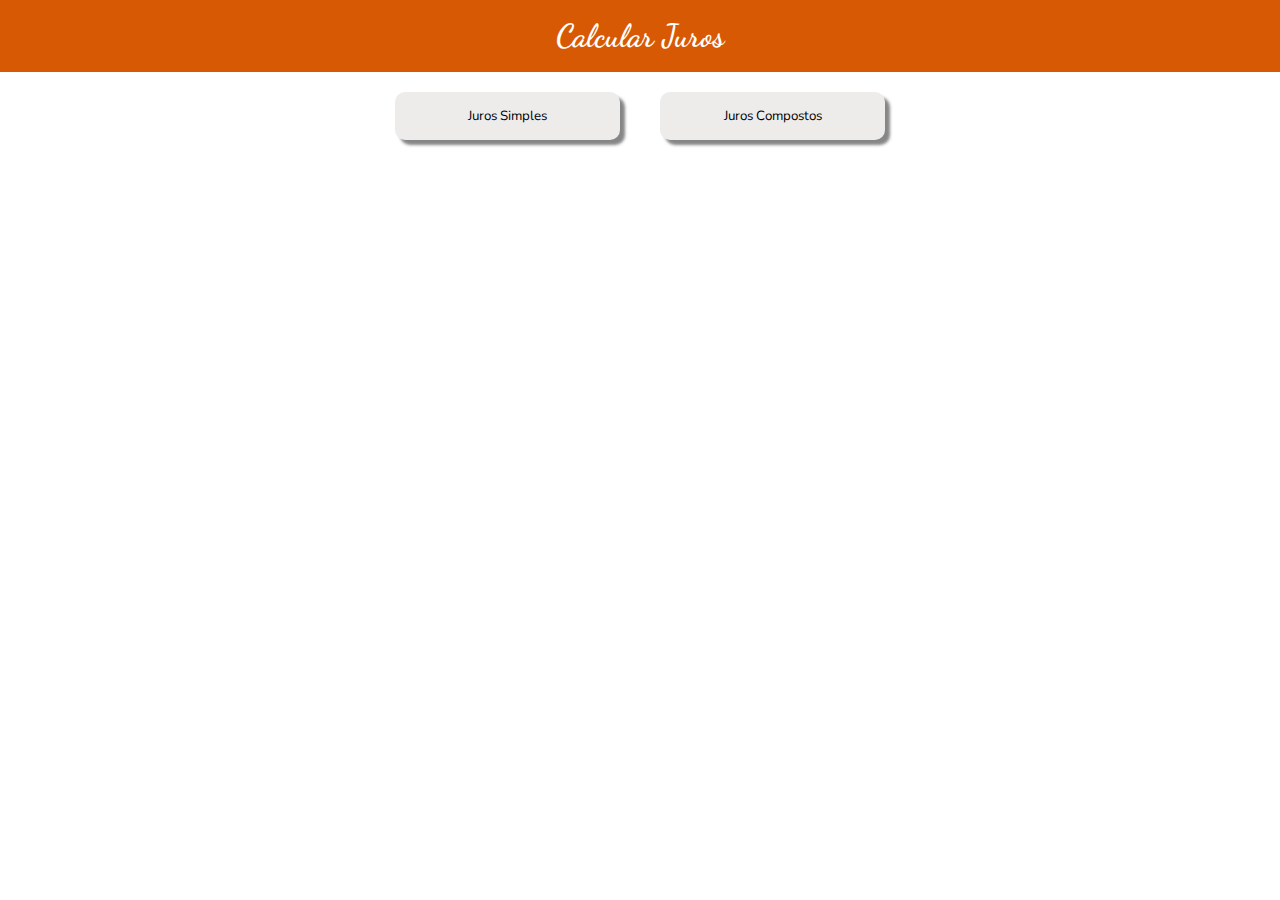
==== Gerson Project/index.html @ 209ef132 "emersos removido do beta" ====
<!DOCTYPE html>
<html lang="pt-br">
<head>
    <meta charset="UTF-8">
    <meta http-equiv="X-UA-Compatible" content="IE=edge">
    <meta name="viewport" content="width=device-width, initial-scale=1.0">
    <link rel="stylesheet" href="assets/style/style.css">
    <title>Calcular Juros</title>
</head>
<body>
    <header>
        <h1>Calcular Juros</h1>
    </header>
    <main id="main">
        <div class="option" id="option">
            <button id="btnjs">Juros Simples</button>
            <button id="btnjc">Juros Compostos</button>
        </div>
        <div id="divform">
            <div class="divcontent">
                <form action="" id="form">
                    <div>
                        <label id="label" for="capital">Capital em Reais</label>
                        <input type="text" name="capital" id="capital">
                    </div>

                    <div>
                        <label id="label" for="taxa">Taxa em Porcentagem (em meses)</label>
                        <input type="text" name="taxa" id="taxa">
                    </div>

                    <div>
                        <label id="label" for="tempo">Tempo em Meses</label>
                        <input type="text" name="tempo" id="tempo">
                    </div>
                    <div class="divb">
                        <button id="btn" type="submit">Enviar Informações</button>
                        <button id="btnfechar">Fechar</button>
                    </div>
                </form>
                <div class="divresult">
                    <p id="p"></p>
                </div>
            </div>
        </div>
        <div class="cv">

        </div>
    </main>
    <script src="assets/script/script.js"></script>
</body>
</html>
---- Gerson Project/assets/style/style.css ----
@import url('https://fonts.googleapis.com/css2?family=Inconsolata:wght@500&family=Nunito:wght@500&display=swap');
@import url('https://fonts.googleapis.com/css2?family=Dancing+Script:wght@500&display=swap');
*{
    margin: 0;
    padding: 0;
    font-family: 'Nunito', sans-serif;
}
main{
    display: flex;
    justify-content: center;
    align-items: center;
}
header h1{
    font-family: 'Dancing Script', cursive;
}
header{
    color: white;
    background-color: #d85904;
    height: 8vh;
    text-align: center;
    display: flex;
    justify-content: center;
    align-items: center;
}
.option{
    display: flex;
    height: calc(100vh - 8vh);
    flex-direction: row;
    justify-content: center;
    align-items:flex-start;
}
.option button{
    cursor: pointer;
    outline: none;
    border: none;
    padding: 15px;
    width: 25vh;
    background-color: rgb(238, 235, 235);
    border-radius: 10px;
    box-shadow:  5px 5px 3px #2727278f;
    margin:20px;
    position: relative;
    transition: 0.5s ease-in-out;
    z-index: 2;
}
button::before{
    content: "";
    top: 0%;
    left: 0%;
    width: 0%;
    height: 100%;
    border-radius: 10px;
    background-color: #db600e;
    position: absolute;
    transition: .5s ease-in-out;
    z-index: -1;
}
button:hover{
    color: white;
    transition: .5s ease-in-out;
}
button:hover::before{
    color: white;
    content: "";
    top: 0%;
    left: 0%;
    width: 100%;
    height: 100%;
    background-color: #db600e;
    position: absolute;
    transition: .5s ease-in-out;
    z-index: -1;
}
.divcontent{
    background-color: #db600e;
    height: fit-content;
    width: fit-content;
    padding: 30px;
    border-radius: 47px;
    background: #db600e;
    box-shadow:  15px 15px 20px #181717a8;
    width: 60%;
}
#divform{
    height: calc(100vh - 8vh);
    display: flex;
    display: none;
    flex-direction: column;
    justify-content: center;
    align-items: center;
}
form{
    position: relative;
    display: flex;
    flex-direction: column;
    justify-content: center;
    align-items: center;
    text-align: center;

}
form div{
    display: flex;
    width: 70%;
    flex-direction: column;
}
form label{
    color: white;
    margin-top: 10px;
}
form input{
    background-color: transparent;
    outline: none;
    background-color: rgb(255, 255, 255);
    padding: 7px;
    border-radius: 10px;
    border: none;
    box-shadow:  5px 5px 0px #33323267
}
.divb{
    display: flex;
    flex-direction: row;
    justify-content: center;
}
.divb button{
    position: relative;
    width: 40%;
    margin: 20px 20px;
    padding: 10px;
    background-color: white;
    border: none;
    border-radius: 5px;
    font-size: 0.9em;
    box-shadow:  5px 5px 3px #2727278f;
    z-index: 2;
    transition: 0.5s ease-in-out;
}
.divb button:before{
    content: "";
    top: 0%;
    left: 0%;
    width: 0%;
    height: 100%;
    border-radius: 5px;
    background-color: #10cb3f;
    position: absolute;
    transition: 0.5s ease-in-out;
    z-index: -1;
}
.divb button:hover{
    color: white;
    transition: 0.3s ease-in-out;
}
.divb button:hover::before{
    color: white;
    content: "";
    display: flex;
    justify-content: center;
    align-items: center;
    top: 0%;
    left: 0%;
    width: 102%;
    height: 102%;
    background-color: #10cb3f;
    position: absolute;
    transition: 0.5s ease-in-out;
    z-index: -1;
}
.divresult{
    margin-top: 10px;
    display: flex;
    justify-content: center;
    align-items: center;
    transition: all 0.5s;
}
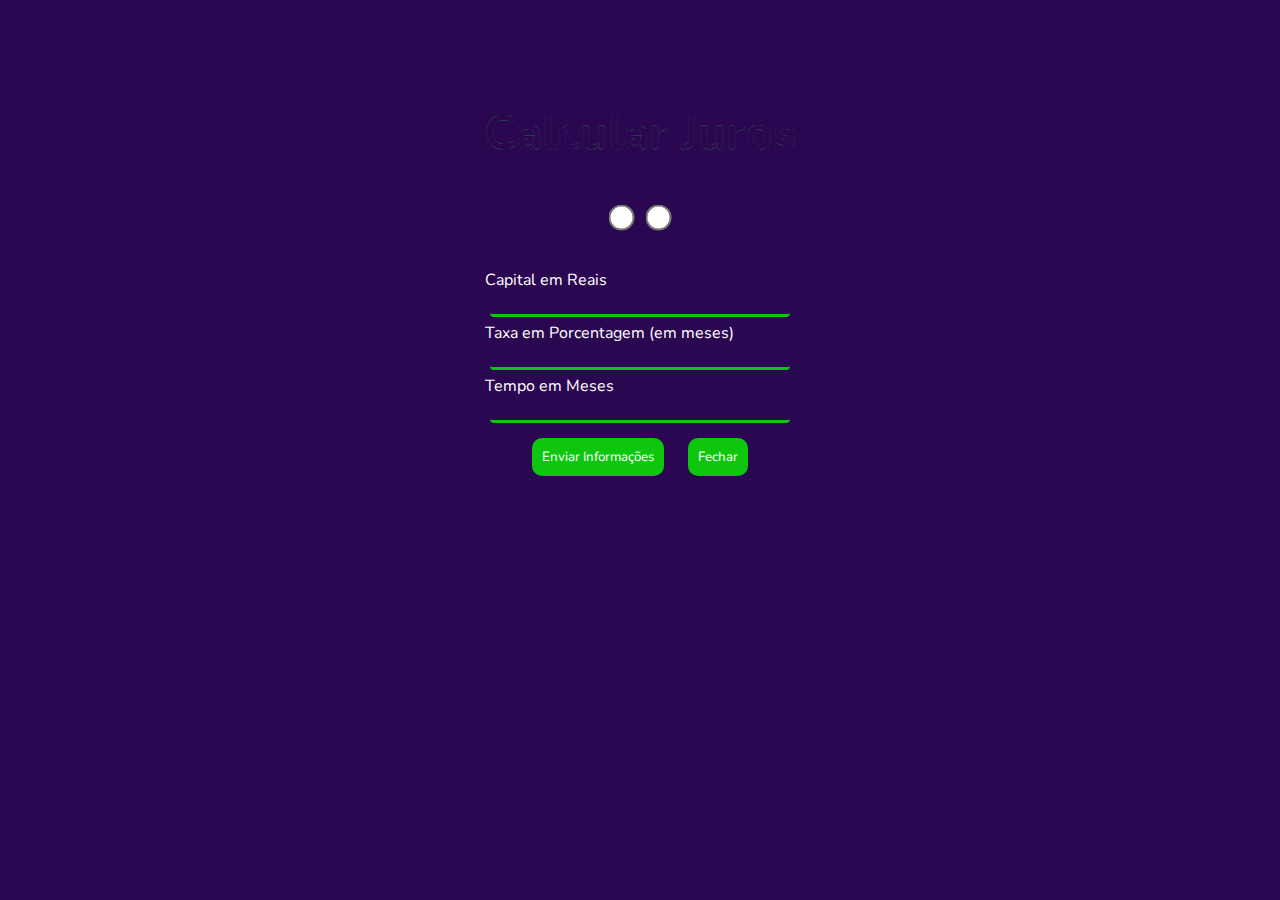
==== commit 1ab8606d: "Juros Finalizados" ====
--- a/Gerson Project/index.html
+++ b/Gerson Project/index.html
@@ -8,45 +8,50 @@
     <title>Calcular Juros</title>
 </head>
 <body>
-    <header>
-        <h1>Calcular Juros</h1>
-    </header>
-    <main id="main">
-        <div class="option" id="option">
-            <button id="btnjs">Juros Simples</button>
-            <button id="btnjc">Juros Compostos</button>
+<main>
+    <div class="tudo">
+        <div id="titulo">
+            <h1>Calcular Juros</h1>
         </div>
         <div id="divform">
-            <div class="divcontent">
+            <div id="radio">
+                <div id="tipo">
+                    <p id="p"></p>
+                </div>
+                <div>
+                    <input name="radio1" id="r1" value="simples" type="radio">
+                    <input name="radio1" id="r2" value="composto" type="radio">
+                </div>
+            </div>
+            </div>
+            <div>
                 <form action="" id="form">
                     <div>
                         <label id="label" for="capital">Capital em Reais</label>
                         <input type="text" name="capital" id="capital">
                     </div>
-
+            
                     <div>
                         <label id="label" for="taxa">Taxa em Porcentagem (em meses)</label>
                         <input type="text" name="taxa" id="taxa">
                     </div>
-
+            
                     <div>
                         <label id="label" for="tempo">Tempo em Meses</label>
                         <input type="text" name="tempo" id="tempo">
                     </div>
-                    <div class="divb">
+                    <div id="divb">
                         <button id="btn" type="submit">Enviar Informações</button>
                         <button id="btnfechar">Fechar</button>
                     </div>
                 </form>
-                <div class="divresult">
-                    <p id="p"></p>
+                <div id="divalor">
+                    <p id="valor"></p>
                 </div>
             </div>
         </div>
-        <div class="cv">
-
-        </div>
-    </main>
+    </div>
+</main>
     <script src="assets/script/script.js"></script>
 </body>
 </html>--- a/Gerson Project/assets/style/style.css
+++ b/Gerson Project/assets/style/style.css
@@ -5,170 +5,78 @@
     padding: 0;
     font-family: 'Nunito', sans-serif;
 }
+ h1{
+
+    color: transparent !important;
+    font-weight: bolder;
+    font-size: 3em;
+    -webkit-text-stroke: 0.1px rgb(22, 196, 37);
+}
 main{
+    background-color: rgb(43, 7, 81);
+    background-size: cover;
+    background-repeat: no-repeat;
+    height: 100vh;
+    z-index: 2;
+}
+#titulo{
     display: flex;
     justify-content: center;
-    align-items: center;
+    padding-top: 100px;
 }
-header h1{
-    font-family: 'Dancing Script', cursive;
-}
-header{
-    color: white;
-    background-color: #d85904;
-    height: 8vh;
-    text-align: center;
+#divform{
     display: flex;
     justify-content: center;
-    align-items: center;
+    margin: 35px;
 }
-.option{
+form {
     display: flex;
-    height: calc(100vh - 8vh);
-    flex-direction: row;
-    justify-content: center;
-    align-items:flex-start;
-}
-.option button{
-    cursor: pointer;
-    outline: none;
-    border: none;
-    padding: 15px;
-    width: 25vh;
-    background-color: rgb(238, 235, 235);
-    border-radius: 10px;
-    box-shadow:  5px 5px 3px #2727278f;
-    margin:20px;
-    position: relative;
-    transition: 0.5s ease-in-out;
-    z-index: 2;
-}
-button::before{
-    content: "";
-    top: 0%;
-    left: 0%;
-    width: 0%;
-    height: 100%;
-    border-radius: 10px;
-    background-color: #db600e;
-    position: absolute;
-    transition: .5s ease-in-out;
-    z-index: -1;
-}
-button:hover{
-    color: white;
-    transition: .5s ease-in-out;
-}
-button:hover::before{
-    color: white;
-    content: "";
-    top: 0%;
-    left: 0%;
-    width: 100%;
-    height: 100%;
-    background-color: #db600e;
-    position: absolute;
-    transition: .5s ease-in-out;
-    z-index: -1;
-}
-.divcontent{
-    background-color: #db600e;
-    height: fit-content;
-    width: fit-content;
-    padding: 30px;
-    border-radius: 47px;
-    background: #db600e;
-    box-shadow:  15px 15px 20px #181717a8;
-    width: 60%;
-}
-#divform{
-    height: calc(100vh - 8vh);
-    display: flex;
-    display: none;
     flex-direction: column;
     justify-content: center;
     align-items: center;
 }
-form{
-    position: relative;
+form label{
+    display: block;
+    margin: 0 auto;
+    color: white;
+}
+form input{
+    color: white;
+    width: 300px;
+    background-color: transparent !important;
+    border: none;
+    outline: none;
+    border-bottom: 3px solid #0ec60e;
+    border-radius: 4px;
+    margin: 5px;
+}
+#divb button{
+    background: #0ec60e;
+    border: none;
+    outline: none;
+    color: white;
+    padding: 10px;
+    margin: 10px;
+    border-radius: 10px;
+}
+#radio input{
+    margin: 10px 10px;
+    scale: 2;
+}
+#radio{
     display: flex;
     flex-direction: column;
     justify-content: center;
     align-items: center;
-    text-align: center;
-
+    color: white;
 }
-form div{
-    display: flex;
-    width: 70%;
-    flex-direction: column;
-}
-form label{
-    color: white;
-    margin-top: 10px;
-}
-form input{
-    background-color: transparent;
-    outline: none;
-    background-color: rgb(255, 255, 255);
-    padding: 7px;
-    border-radius: 10px;
-    border: none;
-    box-shadow:  5px 5px 0px #33323267
-}
-.divb{
-    display: flex;
-    flex-direction: row;
-    justify-content: center;
-}
-.divb button{
-    position: relative;
-    width: 40%;
-    margin: 20px 20px;
-    padding: 10px;
-    background-color: white;
-    border: none;
-    border-radius: 5px;
-    font-size: 0.9em;
-    box-shadow:  5px 5px 3px #2727278f;
-    z-index: 2;
-    transition: 0.5s ease-in-out;
-}
-.divb button:before{
-    content: "";
-    top: 0%;
-    left: 0%;
-    width: 0%;
-    height: 100%;
-    border-radius: 5px;
-    background-color: #10cb3f;
-    position: absolute;
-    transition: 0.5s ease-in-out;
-    z-index: -1;
-}
-.divb button:hover{
-    color: white;
-    transition: 0.3s ease-in-out;
-}
-.divb button:hover::before{
-    color: white;
-    content: "";
+#divalor{
     display: flex;
     justify-content: center;
+    color: white;
+}
+.tudo{
+    display: flex;
+    flex-direction: column  ;
     align-items: center;
-    top: 0%;
-    left: 0%;
-    width: 102%;
-    height: 102%;
-    background-color: #10cb3f;
-    position: absolute;
-    transition: 0.5s ease-in-out;
-    z-index: -1;
-}
-.divresult{
-    margin-top: 10px;
-    display: flex;
-    justify-content: center;
-    align-items: center;
-    transition: all 0.5s;
 }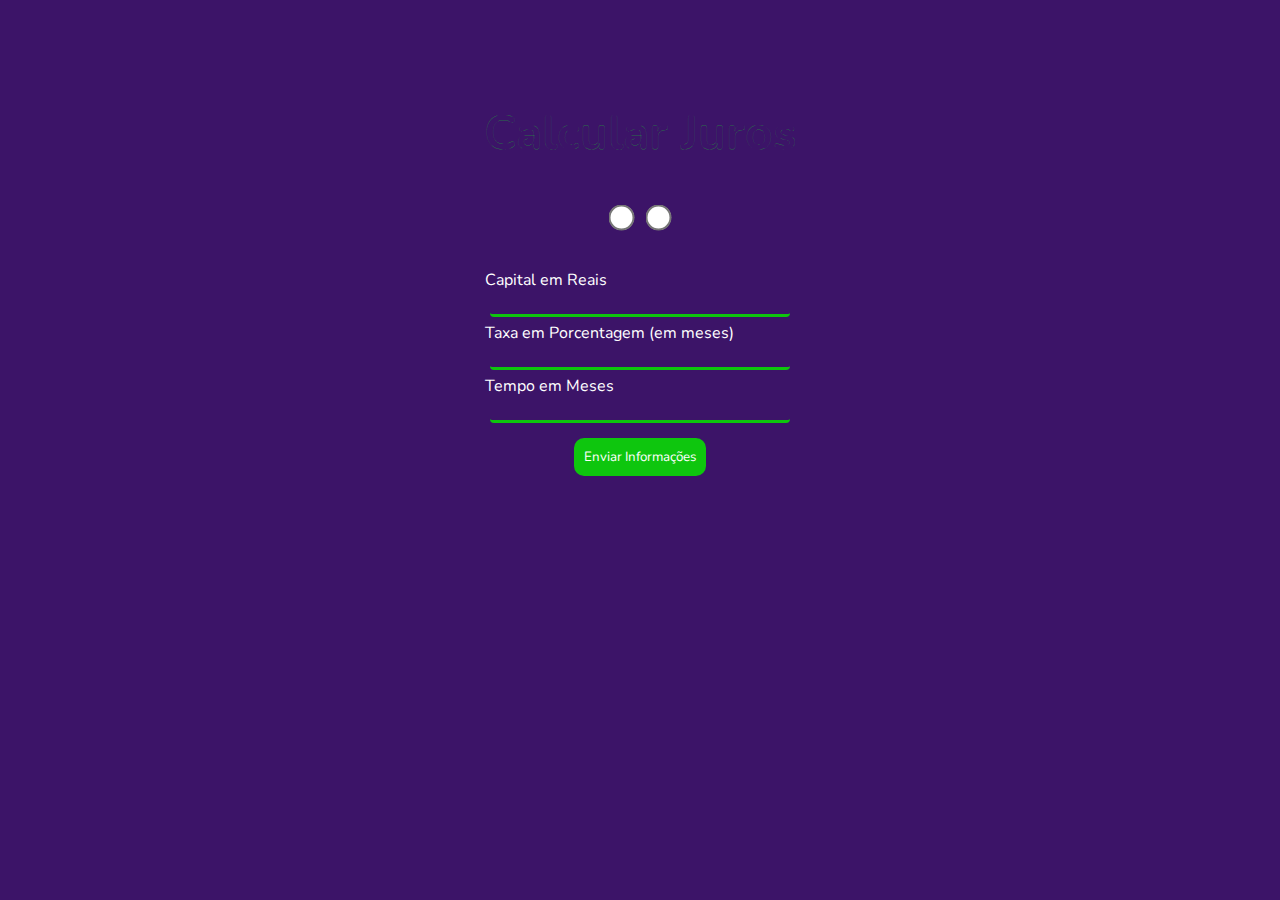
==== commit a1df3a32: "algumas baitolgens" ====
--- a/Gerson Project/index.html
+++ b/Gerson Project/index.html
@@ -42,7 +42,6 @@
                     </div>
                     <div id="divb">
                         <button id="btn" type="submit">Enviar Informações</button>
-                        <button id="btnfechar">Fechar</button>
                     </div>
                 </form>
                 <div id="divalor">
--- a/Gerson Project/assets/style/style.css
+++ b/Gerson Project/assets/style/style.css
@@ -13,9 +13,7 @@
     -webkit-text-stroke: 0.1px rgb(22, 196, 37);
 }
 main{
-    background-color: rgb(43, 7, 81);
-    background-size: cover;
-    background-repeat: no-repeat;
+    background-color: rgb(60, 20, 104);
     height: 100vh;
     z-index: 2;
 }
@@ -58,6 +56,10 @@
     padding: 10px;
     margin: 10px;
     border-radius: 10px;
+    cursor: pointer;
+}
+#divb button:hover{
+    background: #089c08;
 }
 #radio input{
     margin: 10px 10px;
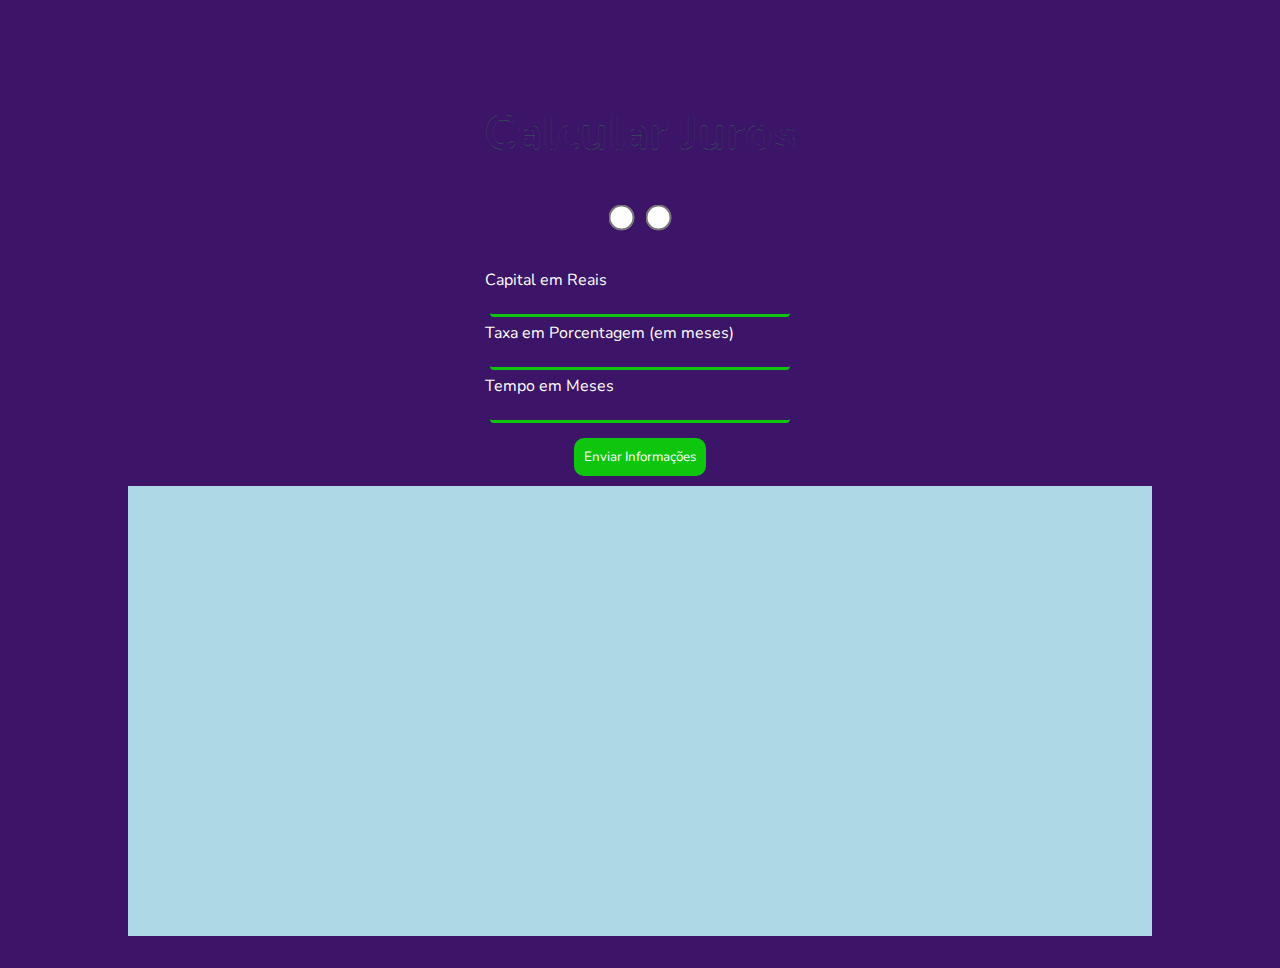
==== commit 0fadc2c5: "grafico começado" ====
--- a/Gerson Project/index.html
+++ b/Gerson Project/index.html
@@ -23,7 +23,7 @@
                     <input name="radio1" id="r2" value="composto" type="radio">
                 </div>
             </div>
-            </div>
+        </div>
             <div>
                 <form action="" id="form">
                     <div>
@@ -48,6 +48,8 @@
                     <p id="valor"></p>
                 </div>
             </div>
+        <div class="grafico" id="grafic">
+            
         </div>
     </div>
 </main>
--- a/Gerson Project/assets/style/style.css
+++ b/Gerson Project/assets/style/style.css
@@ -13,7 +13,7 @@
     -webkit-text-stroke: 0.1px rgb(22, 196, 37);
 }
 main{
-    background-color: rgb(60, 20, 104);
+    
     height: 100vh;
     z-index: 2;
 }
@@ -81,4 +81,21 @@
     display: flex;
     flex-direction: column  ;
     align-items: center;
+    background-color: rgb(60, 20, 104);
+}
+
+.grafico{
+    width: 80%;
+    height: 50vh;
+    background-color: lightblue;
+    display: grid;
+    align-items: end;
+    gap: 8px;
+    overflow-x: auto;
+    overflow-y: hidden;
+    margin-bottom: 32px;
+}
+
+.coluna {
+    background-color: blue;
 }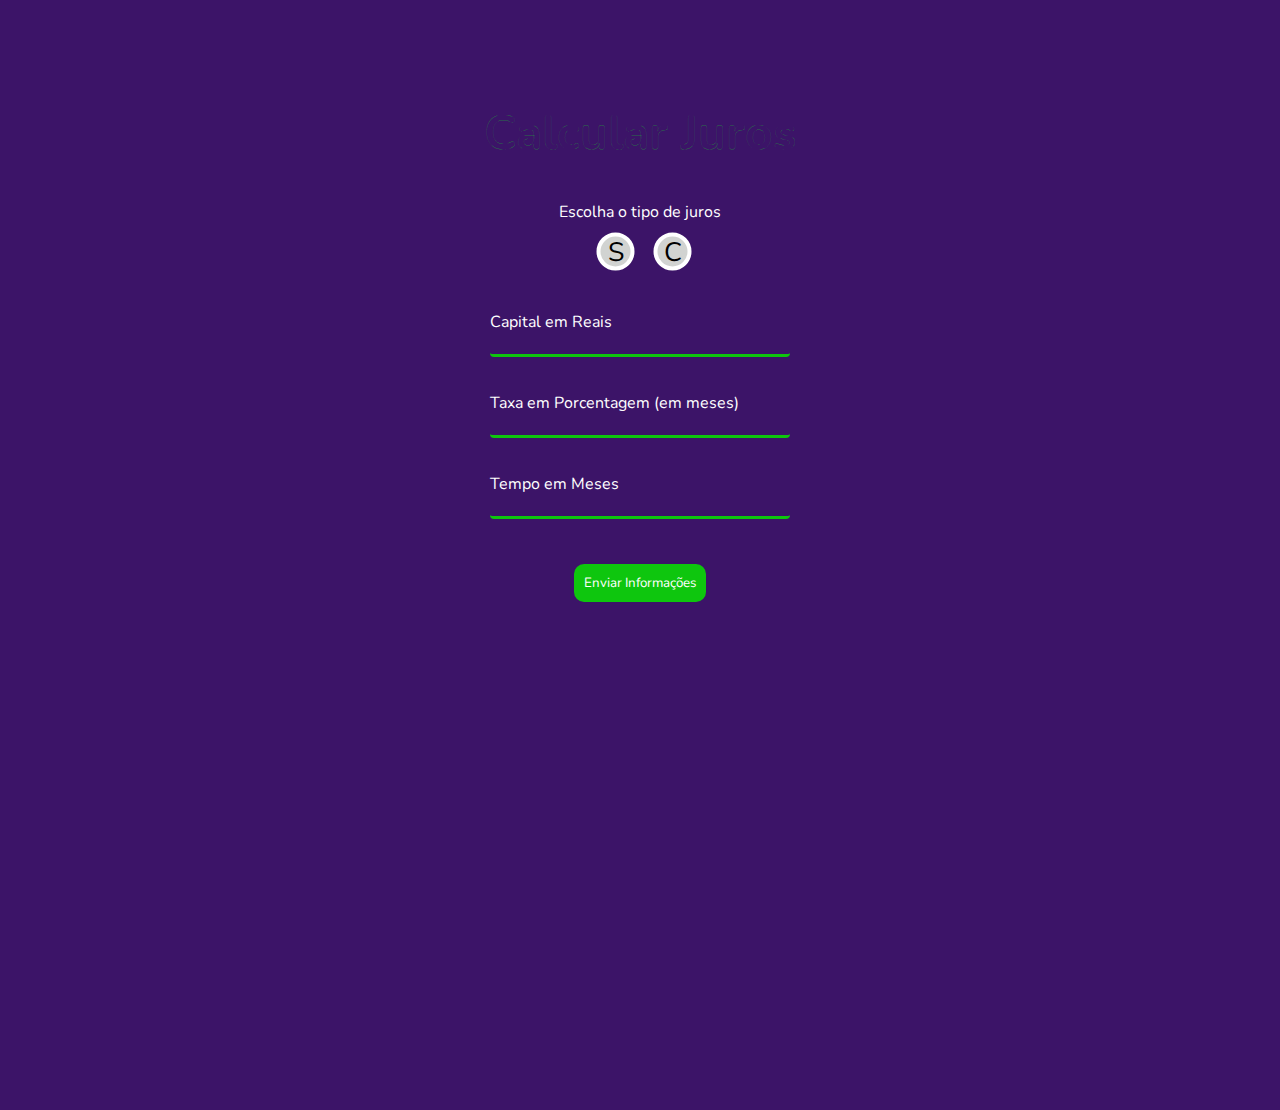
==== commit 75fa9c08: "radios e inputs melhorados" ====
--- a/Gerson Project/index.html
+++ b/Gerson Project/index.html
@@ -16,7 +16,7 @@
         <div id="divform">
             <div id="radio">
                 <div id="tipo">
-                    <p id="p"></p>
+                    <p id="p">Escolha o tipo de juros</p>
                 </div>
                 <div>
                     <input name="radio1" id="r1" value="simples" type="radio">
@@ -28,17 +28,17 @@
                 <form action="" id="form">
                     <div>
                         <label id="label" for="capital">Capital em Reais</label>
-                        <input type="text" name="capital" id="capital">
+                        <input type="text" name="capital" id="capital" autocomplete="off">
                     </div>
             
                     <div>
                         <label id="label" for="taxa">Taxa em Porcentagem (em meses)</label>
-                        <input type="text" name="taxa" id="taxa">
+                        <input type="text" name="taxa" id="taxa" autocomplete="off">
                     </div>
             
                     <div>
                         <label id="label" for="tempo">Tempo em Meses</label>
-                        <input type="text" name="tempo" id="tempo">
+                        <input type="text" name="tempo" id="tempo" autocomplete="off">
                     </div>
                     <div id="divb">
                         <button id="btn" type="submit">Enviar Informações</button>
--- a/Gerson Project/assets/style/style.css
+++ b/Gerson Project/assets/style/style.css
@@ -1,44 +1,59 @@
 @import url('https://fonts.googleapis.com/css2?family=Inconsolata:wght@500&family=Nunito:wght@500&display=swap');
 @import url('https://fonts.googleapis.com/css2?family=Dancing+Script:wght@500&display=swap');
-*{
+
+* {
     margin: 0;
     padding: 0;
     font-family: 'Nunito', sans-serif;
 }
- h1{
+
+h1 {
 
     color: transparent !important;
     font-weight: bolder;
     font-size: 3em;
     -webkit-text-stroke: 0.1px rgb(22, 196, 37);
 }
-main{
-    
+
+main {
+
     height: 100vh;
     z-index: 2;
 }
-#titulo{
+
+#titulo {
     display: flex;
     justify-content: center;
     padding-top: 100px;
 }
-#divform{
+
+#divform {
     display: flex;
     justify-content: center;
     margin: 35px;
 }
+
 form {
     display: flex;
     flex-direction: column;
     justify-content: center;
     align-items: center;
 }
-form label{
+
+form label {
     display: block;
     margin: 0 auto;
     color: white;
-}
-form input{
+    position: relative;
+}
+
+label:has(+ input:focus){
+
+    font-weight: bold;
+    
+}
+
+form input {
     color: white;
     width: 300px;
     background-color: transparent !important;
@@ -46,9 +61,10 @@
     outline: none;
     border-bottom: 3px solid #0ec60e;
     border-radius: 4px;
-    margin: 5px;
-}
-#divb button{
+    margin-bottom: 35px;
+}
+
+#divb button {
     background: #0ec60e;
     border: none;
     outline: none;
@@ -58,44 +74,130 @@
     border-radius: 10px;
     cursor: pointer;
 }
-#divb button:hover{
+
+#divb button:hover {
     background: #089c08;
 }
-#radio input{
-    margin: 10px 10px;
+
+#radio input {
+    margin: 20px 20px;
     scale: 2;
 }
-#radio{
-    display: flex;
-    flex-direction: column;
-    justify-content: center;
-    align-items: center;
-    color: white;
-}
-#divalor{
-    display: flex;
-    justify-content: center;
-    color: white;
-}
-.tudo{
-    display: flex;
-    flex-direction: column  ;
+
+#radio {
+    display: flex;
+    flex-direction: column;
+    justify-content: center;
+    align-items: center;
+    color: white;
+}
+
+#divalor {
+    display: flex;
+    justify-content: center;
+    color: white;
+}
+
+.tudo {
+    display: flex;
+    flex-direction: column;
     align-items: center;
     background-color: rgb(60, 20, 104);
 }
 
-.grafico{
+.grafico {
     width: 80%;
     height: 50vh;
-    background-color: lightblue;
+    background-color: rgb(60, 20, 104);
     display: grid;
     align-items: end;
-    gap: 8px;
     overflow-x: auto;
     overflow-y: hidden;
     margin-bottom: 32px;
+    padding: 8px;
 }
 
 .coluna {
-    background-color: blue;
+    background-color: #089c08;
+    color: white;
+    text-align: center;
+
+}
+
+.coluna p {
+    position: relative;
+}
+
+.cheio {
+    height: 100%;
+    color: white;
+    text-align: center;
+    background-color: #089c08;
+    display: flex;
+    flex-direction: column;
+    justify-content: end;
+    padding-left: 6px;
+    padding-right: 6px;
+}
+
+#r1:after {
+    width: 15px;
+    height: 15px;
+    border-radius: 15px;
+    top: -2px;
+    left: -1px;
+    position: relative;
+    background-color: #d1d3d1;
+    content: 'S';
+    display: flex;
+    justify-content: center;
+    align-items: center;
+    visibility: visible;
+    border: 2px solid white;
+}
+
+#r1:checked:after {
+    width: 15px;
+    height: 15px;
+    border-radius: 15px;
+    top: -2px;
+    left: -1px;
+    position: relative;
+    background-color: #0ec60e;
+    content: 'S';
+    display: flex;
+    visibility: visible;
+    border: 2px solid white;
+    color: white;
+}
+
+#r2:after {
+    width: 15px;
+    height: 15px;
+    border-radius: 15px;
+    top: -2px;
+    left: -1px;
+    position: relative;
+    background-color: #d1d3d1;
+    content: 'C';
+    display: flex;
+    justify-content: center;
+    align-items: center;
+    visibility: visible;
+    border: 2px solid white;
+}
+
+#r2:checked:after {
+    width: 15px;
+    height: 15px;
+    border-radius: 15px;
+    top: -2px;
+    left: -1px;
+    position: relative;
+    background-color: #0ec60e;
+    content: 'C';
+    display: flex;
+    visibility: visible;
+    border: 2px solid white;
+    color: white;
 }